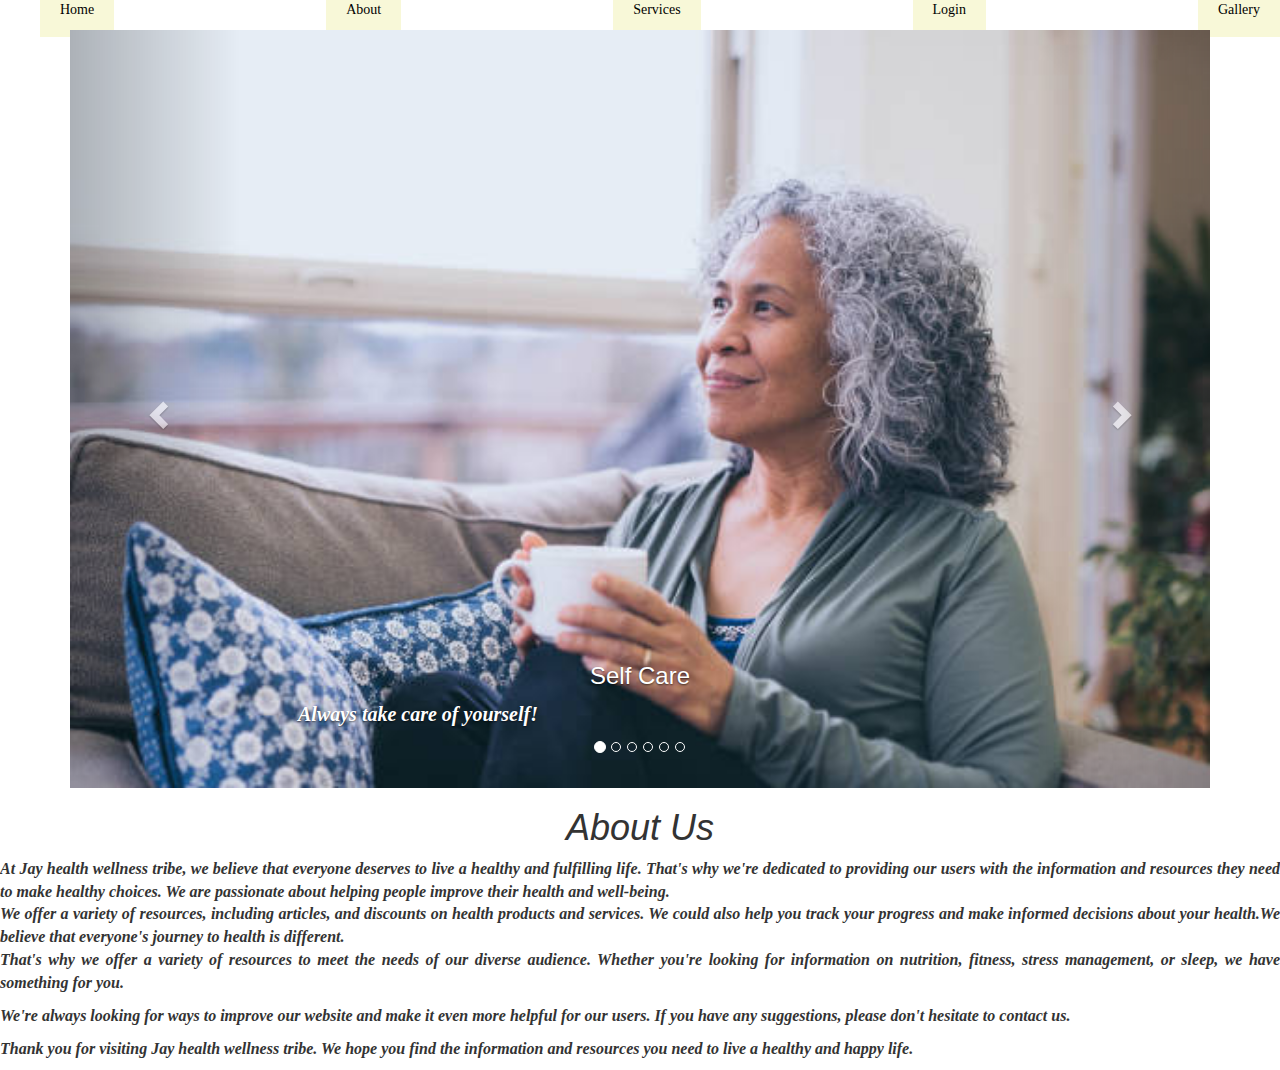
==== INTRO-TO-CODE/about.html @ 286c0aee "my finals" ====
<!DOCTYPE html>
<html lang="en">
<head>
    <meta charset="UTF-8">
    <meta http-equiv="X-UA-Compatible" content="IE=edge">
    <meta name="viewport" content="width=device-width, initial-scale=1.0">
    <title>About Us</title>
    <link rel="stylesheet" href="index.css">
    <link rel="stylesheet" href="https://maxcdn.bootstrapcdn.com/bootstrap/3.4.1/css/bootstrap.min.css">
    <script src="https://ajax.googleapis.com/ajax/libs/jquery/3.6.4/jquery.min.js"></script>
    <script src="https://maxcdn.bootstrapcdn.com/bootstrap/3.4.1/js/bootstrap.min.js"></script>
</head>

<body>

<nav>

    <ul class="nav-links">

      <li><a class="active" href="index.html">Home</a></li>

      <li><a href="about.html">About</a></li>

      <li><a href="services.html">Services</a></li>

      <li><a href="Login.html">Login</a></li>

      <li><a href="Gallery.html">Gallery</a></li>

    </ul>   
</nav> 




<div class="container">
    <div id="myCarousel" class="carousel slide" data-ride="carousel">
      <!-- Indicators -->
      <ol class="carousel-indicators">
        <li data-target="#myCarousel" data-slide-to="0" class="active"></li>
        <li data-target="#myCarousel" data-slide-to="1"></li>
        <li data-target="#myCarousel" data-slide-to="2"></li>
        <li data-target="#myCarousel" data-slide-to="3"></li>
        <li data-target="#myCarousel" data-slide-to="4"></li>
        <li data-target="#myCarousel" data-slide-to="5"></li>
      </ol>
  
      <!-- Wrapper for slides -->
      <div class="carousel-inner" style="height: min-content;">
  
        <div class="item active">
          <img src="../INTRO-TO-CODE/about1.jpg" alt="take care" style="width:100%;" >
          <div class="carousel-caption">
            <h3>Self Care</h3>
            <p>Always take care of yourself!</p>
          </div>
        </div>
        
        <div class="item">
          <img src="../INTRO-TO-CODE/about3.jpg" alt="Healthy" style="width:100%;">
          <div class="carousel-caption">
            <h3>Healthy Lifestyle</h3>
            <p>An Healthy lifestyle Cycle!</p>
          </div>
        </div>

        <div class="item">
            <img src="../INTRO-TO-CODE/about 6.jpg" alt="Mind, Body and Soul" style="width:100%;">
            <div class="carousel-caption">
              <h3>Soul Lifting</h3>
              <p>Drink a Glass of Water!!!</p>
            </div>
          </div>
      
        <div class="item">
            <img src="../INTRO-TO-CODE/about 4.jpg" alt="Be kind to your Ptients" style="width:100%;">
            <div class="carousel-caption">
              <h3>Kindness</h3>
              <p>Be kind to your patients!!!</p>
            </div>
          </div>

          <div class="item">
            <img src="../INTRO-TO-CODE/about2.jpg" alt="We all need to get healty!!!" style="width:100%;">
            <div class="carousel-caption">
              <h3>Health is Wealth</h3>
              <p>We all need an Healthy Body!!!</p>
            </div>
          </div>

          <div class="item">
            <img src="../INTRO-TO-CODE/heart beat.jpg" alt="We care about you Happiness" style="width:100%;">
            <div class="carousel-caption">
              <h3>Happiness</h3>
              <p>We care about your happiness!!!</p>
            </div>
          </div>
    
      </div>
  
      <!-- Left and right controls -->
      <a class="left carousel-control" href="#myCarousel" data-slide="prev">
        <span class="glyphicon glyphicon-chevron-left"></span>
        <span class="sr-only">Previous</span>
      </a>
      <a class="right carousel-control" href="#myCarousel" data-slide="next">
        <span class="glyphicon glyphicon-chevron-right"></span>
        <span class="sr-only">Next</span>
      </a>
    </div>
  </div>

  <h1>About Us</h1>

<p class="my-para"> At Jay health wellness tribe, we believe that everyone deserves to live a healthy and fulfilling life. That's why we're dedicated to providing our users with the information and resources they need to make healthy choices. We are passionate about helping people improve their health and well-being. <br>
    We offer a variety of resources, including articles, and discounts on health products and services. We could also help you track your progress and make informed decisions about your health.We believe that everyone's journey to health is different.<br>

     That's why we offer a variety of resources to meet the needs of our diverse audience. Whether you're looking for information on nutrition, fitness, stress management, or sleep, we have something for you.</p>

<p class="my-para">We're always looking for ways to improve our website and make it even more helpful for our users. If you have any suggestions, please don't hesitate to contact us.</p>

<p class="my-para">Thank you for visiting Jay health wellness tribe. We hope you find the information and resources you need to live a healthy and happy life.</p>

</body>
</html>
---- INTRO-TO-CODE/index.css ----
body {
    background-color: rgb(248, 248, 216);
    background-image: url("");
  }
  
  h1 {
    color: black;
    text-align: center;
    font-style: oblique;
    font-family: Georgia;
  }

  h2{
    font-style: oblique;
    color: black;
    text-align: center;
    font-weight: bold;
  }
  
  p {
    font-family: Georgia;
    font-size: 20px;
    font-weight: bold;
    font-style: oblique;
    text-align: justify;
  }
caption {
    font-weight: bolder; 
    font-size: 1em;
}
.my-para{
    font-family: Georgia;
    font-weight: bold;
    font-size: medium;
}
.my-logo{
    background-image: url('images.jpg');
    height: 150px;
    width: 100%;
    display: flex;
    align-items:center ;
    justify-content: center;
    font-weight: bolder;
    font-size: 2.5em;
}
.my-intro{
    font-family: Georgia;
    font-size: 20px;
    font-weight: bold;
    font-style: oblique;
    text-align: justify;
}


.nav-links {
    display: flex;
    align-items: center;
    list-style: none;
    justify-content: space-between;
    font-family: Georgia;
}



.nav-links a {
    text-decoration: none;
    color: black;
    background-color: rgb(248, 248, 216);
    padding: 20px;
    font-family: Georgia;
}

.carousel-inner {
    height: 500px;
    width: 300px;
    background-position: center;
    text-align: center;

}

.carousel-caption{
    text-emphasis: none;
    text-align: justify;
}
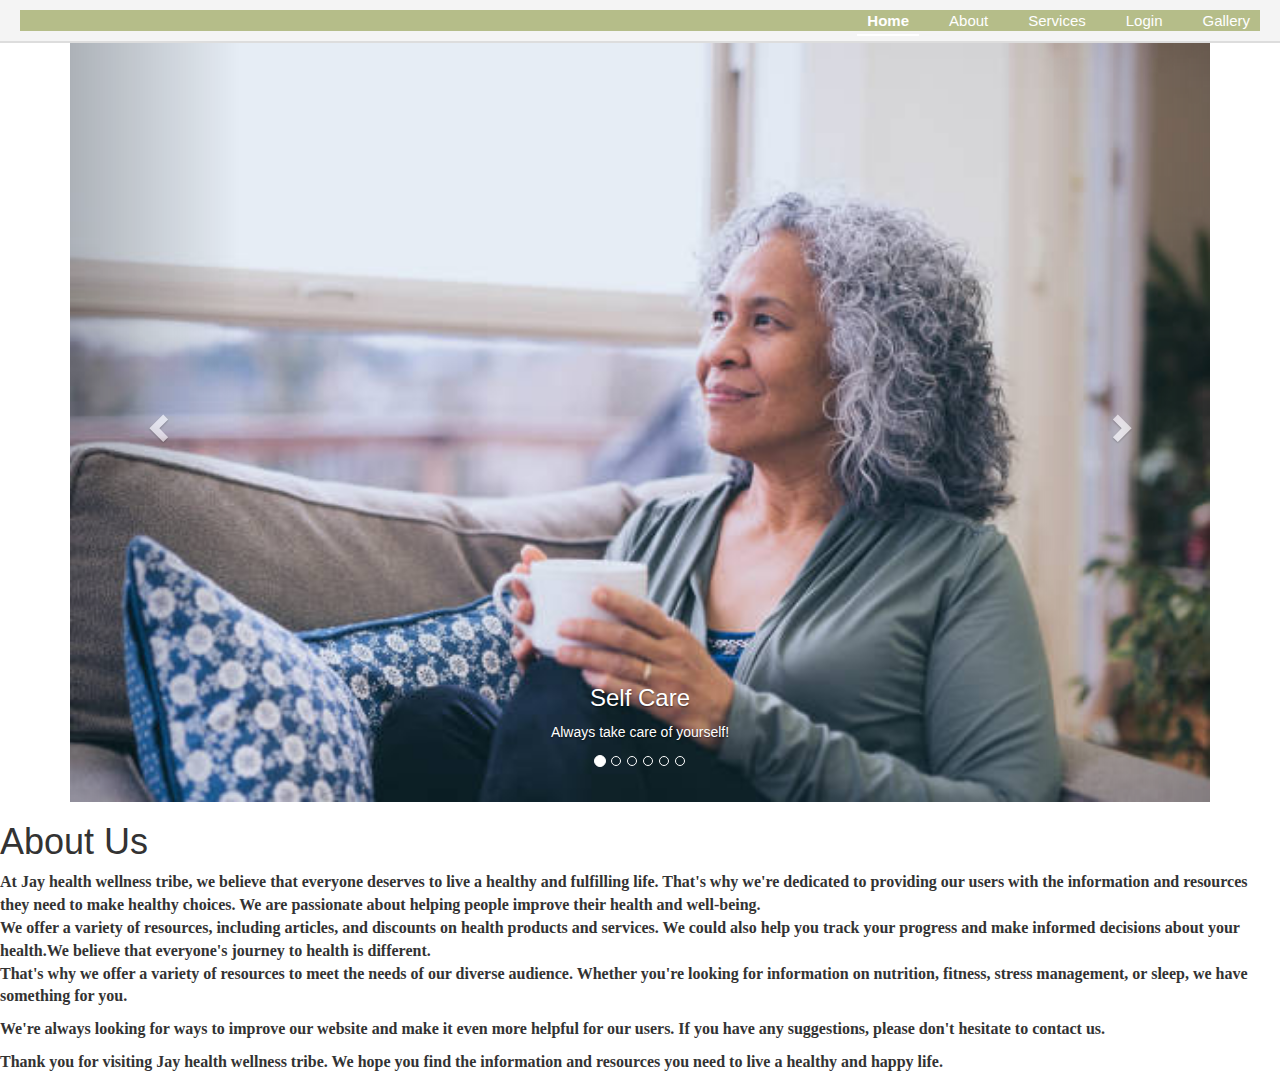
==== commit 6f97a919: "update on debugging" ====
--- a/INTRO-TO-CODE/about.html
+++ b/INTRO-TO-CODE/about.html
@@ -12,114 +12,112 @@
 </head>
 
 <body>
+  <header>
+    <nav>
 
-<nav>
+      <ul class="nav-links">
 
-    <ul class="nav-links">
+        <li><a class="active" href="index.html">Home</a></li>
 
-      <li><a class="active" href="index.html">Home</a></li>
+        <li><a href="about.html">About</a></li>
 
-      <li><a href="about.html">About</a></li>
+        <li><a href="services.html">Services</a></li>
 
-      <li><a href="services.html">Services</a></li>
+        <li><a href="Login.html">Login</a></li>
 
-      <li><a href="Login.html">Login</a></li>
+        <li><a href="Gallery.html">Gallery</a></li>
 
-      <li><a href="Gallery.html">Gallery</a></li>
-
-    </ul>   
-</nav> 
-
-
-
-
-<div class="container">
-    <div id="myCarousel" class="carousel slide" data-ride="carousel">
-      <!-- Indicators -->
-      <ol class="carousel-indicators">
-        <li data-target="#myCarousel" data-slide-to="0" class="active"></li>
-        <li data-target="#myCarousel" data-slide-to="1"></li>
-        <li data-target="#myCarousel" data-slide-to="2"></li>
-        <li data-target="#myCarousel" data-slide-to="3"></li>
-        <li data-target="#myCarousel" data-slide-to="4"></li>
-        <li data-target="#myCarousel" data-slide-to="5"></li>
-      </ol>
+      </ul>   
+    </nav> 
+  </header>
   
-      <!-- Wrapper for slides -->
-      <div class="carousel-inner" style="height: min-content;">
-  
-        <div class="item active">
-          <img src="../INTRO-TO-CODE/about1.jpg" alt="take care" style="width:100%;" >
-          <div class="carousel-caption">
-            <h3>Self Care</h3>
-            <p>Always take care of yourself!</p>
-          </div>
-        </div>
-        
-        <div class="item">
-          <img src="../INTRO-TO-CODE/about3.jpg" alt="Healthy" style="width:100%;">
-          <div class="carousel-caption">
-            <h3>Healthy Lifestyle</h3>
-            <p>An Healthy lifestyle Cycle!</p>
-          </div>
-        </div>
-
-        <div class="item">
-            <img src="../INTRO-TO-CODE/about 6.jpg" alt="Mind, Body and Soul" style="width:100%;">
+  <div class="container">
+      <div id="myCarousel" class="carousel slide" data-ride="carousel">
+        <!-- Indicators -->
+        <ol class="carousel-indicators">
+          <li data-target="#myCarousel" data-slide-to="0" class="active"></li>
+          <li data-target="#myCarousel" data-slide-to="1"></li>
+          <li data-target="#myCarousel" data-slide-to="2"></li>
+          <li data-target="#myCarousel" data-slide-to="3"></li>
+          <li data-target="#myCarousel" data-slide-to="4"></li>
+          <li data-target="#myCarousel" data-slide-to="5"></li>
+        </ol>
+    
+        <!-- Wrapper for slides -->
+        <div class="carousel-inner" style="height: min-content;">
+    
+          <div class="item active">
+            <img src="../INTRO-TO-CODE/about1.jpg" alt="take care" style="width:100%;" >
             <div class="carousel-caption">
-              <h3>Soul Lifting</h3>
-              <p>Drink a Glass of Water!!!</p>
+              <h3>Self Care</h3>
+              <p>Always take care of yourself!</p>
             </div>
           </div>
-      
-        <div class="item">
-            <img src="../INTRO-TO-CODE/about 4.jpg" alt="Be kind to your Ptients" style="width:100%;">
+          
+          <div class="item">
+            <img src="../INTRO-TO-CODE/about3.jpg" alt="Healthy" style="width:100%;">
             <div class="carousel-caption">
-              <h3>Kindness</h3>
-              <p>Be kind to your patients!!!</p>
+              <h3>Healthy Lifestyle</h3>
+              <p>An Healthy lifestyle Cycle!</p>
             </div>
           </div>
 
           <div class="item">
-            <img src="../INTRO-TO-CODE/about2.jpg" alt="We all need to get healty!!!" style="width:100%;">
-            <div class="carousel-caption">
-              <h3>Health is Wealth</h3>
-              <p>We all need an Healthy Body!!!</p>
+              <img src="../INTRO-TO-CODE/about 6.jpg" alt="Mind, Body and Soul" style="width:100%;">
+              <div class="carousel-caption">
+                <h3>Soul Lifting</h3>
+                <p>Drink a Glass of Water!!!</p>
+              </div>
             </div>
-          </div>
+        
+          <div class="item">
+              <img src="../INTRO-TO-CODE/about 4.jpg" alt="Be kind to your Ptients" style="width:100%;">
+              <div class="carousel-caption">
+                <h3>Kindness</h3>
+                <p>Be kind to your patients!!!</p>
+              </div>
+            </div>
 
-          <div class="item">
-            <img src="../INTRO-TO-CODE/heart beat.jpg" alt="We care about you Happiness" style="width:100%;">
-            <div class="carousel-caption">
-              <h3>Happiness</h3>
-              <p>We care about your happiness!!!</p>
+            <div class="item">
+              <img src="../INTRO-TO-CODE/about2.jpg" alt="We all need to get healty!!!" style="width:100%;">
+              <div class="carousel-caption">
+                <h3>Health is Wealth</h3>
+                <p>We all need an Healthy Body!!!</p>
+              </div>
             </div>
-          </div>
+
+            <div class="item">
+              <img src="../INTRO-TO-CODE/heart beat.jpg" alt="We care about you Happiness" style="width:100%;">
+              <div class="carousel-caption">
+                <h3>Happiness</h3>
+                <p>We care about your happiness!!!</p>
+              </div>
+            </div>
+      
+        </div>
     
+        <!-- Left and right controls -->
+        <a class="left carousel-control" href="#myCarousel" data-slide="prev">
+          <span class="glyphicon glyphicon-chevron-left"></span>
+          <span class="sr-only">Previous</span>
+        </a>
+        <a class="right carousel-control" href="#myCarousel" data-slide="next">
+          <span class="glyphicon glyphicon-chevron-right"></span>
+          <span class="sr-only">Next</span>
+        </a>
       </div>
-  
-      <!-- Left and right controls -->
-      <a class="left carousel-control" href="#myCarousel" data-slide="prev">
-        <span class="glyphicon glyphicon-chevron-left"></span>
-        <span class="sr-only">Previous</span>
-      </a>
-      <a class="right carousel-control" href="#myCarousel" data-slide="next">
-        <span class="glyphicon glyphicon-chevron-right"></span>
-        <span class="sr-only">Next</span>
-      </a>
     </div>
-  </div>
 
-  <h1>About Us</h1>
+    <h1>About Us</h1>
 
-<p class="my-para"> At Jay health wellness tribe, we believe that everyone deserves to live a healthy and fulfilling life. That's why we're dedicated to providing our users with the information and resources they need to make healthy choices. We are passionate about helping people improve their health and well-being. <br>
-    We offer a variety of resources, including articles, and discounts on health products and services. We could also help you track your progress and make informed decisions about your health.We believe that everyone's journey to health is different.<br>
+  <p class="my-para"> At Jay health wellness tribe, we believe that everyone deserves to live a healthy and fulfilling life. That's why we're dedicated to providing our users with the information and resources they need to make healthy choices. We are passionate about helping people improve their health and well-being. <br>
+      We offer a variety of resources, including articles, and discounts on health products and services. We could also help you track your progress and make informed decisions about your health.We believe that everyone's journey to health is different.<br>
 
-     That's why we offer a variety of resources to meet the needs of our diverse audience. Whether you're looking for information on nutrition, fitness, stress management, or sleep, we have something for you.</p>
+      That's why we offer a variety of resources to meet the needs of our diverse audience. Whether you're looking for information on nutrition, fitness, stress management, or sleep, we have something for you.</p>
 
-<p class="my-para">We're always looking for ways to improve our website and make it even more helpful for our users. If you have any suggestions, please don't hesitate to contact us.</p>
+  <p class="my-para">We're always looking for ways to improve our website and make it even more helpful for our users. If you have any suggestions, please don't hesitate to contact us.</p>
 
-<p class="my-para">Thank you for visiting Jay health wellness tribe. We hope you find the information and resources you need to live a healthy and happy life.</p>
+  <p class="my-para">Thank you for visiting Jay health wellness tribe. We hope you find the information and resources you need to live a healthy and happy life.</p>
 
 </body>
 </html>
--- a/INTRO-TO-CODE/index.css
+++ b/INTRO-TO-CODE/index.css
@@ -1,29 +1,92 @@
 body {
     background-color: rgb(248, 248, 216);
     background-image: url("");
-  }
-  
-  h1 {
+    font-family: 'Arial', sans-serif;
+    line-height: 1.6;
+    margin: 0;
+    padding: 0;
+  }
+  
+  .introduction-section {
+    background: linear-gradient(135deg, #f1f8e9, #c8e6c9); /* Light green gradient */
+    color: #2c3e50;
+    padding: 60px 20px;
+    text-align: center;
+    border-radius: 8px;
+    box-shadow: 0 4px 10px rgba(0, 0, 0, 0.1);
+  }
+
+  .introduction-section h2 {
+    font-size: 3rem;
+    font-weight: 900;
+    margin-bottom: 20px;
+    text-transform: uppercase;
+    letter-spacing: 2px;
+  }
+
+  
+  /* h1 {
     color: black;
     text-align: center;
     font-style: oblique;
     font-family: Georgia;
-  }
-
-  h2{
+  } */
+
+  /* h2{
     font-style: oblique;
     color: black;
     text-align: center;
     font-weight: bold;
-  }
-  
-  p {
+  } */
+
+  .introduction-section p {
+    font-size: 1.5rem;
+    line-height: 1.8;
+    font-weight: 600;
+    max-width: 800px;
+    margin: 0 auto 20px auto;
+    
+  }
+  
+  .introduction-section ul {
+    list-style: none;
+    padding: 0;
+    margin: 30px auto 0 auto;
+    max-width: 800px;
+    text-align: left;
+  }
+
+  .introduction-section ul li {
+    font-size: 1.5rem;
+    font-weight: 700;
+    margin: 15px 0;
+    display: flex;
+    align-items: center;
+    gap: 15px;
+    padding: 10px 15px;
+    background: #ffffff;
+    border-radius: 5px;
+    box-shadow: 0 2px 5px rgba(0, 0, 0, 0.1);
+    transition: transform 0.3s ease, box-shadow 0.3s ease;
+  }
+
+  .introduction-section ul li:hover {
+      transform: translateY(-5px);
+      box-shadow: 0 4px 10px rgba(0, 0, 0, 0.2);
+  }
+
+  .introduction-section ul li img {
+    width: 40px;
+    height: 40px;
+  }
+  
+  /* p {
     font-family: Georgia;
     font-size: 20px;
     font-weight: bold;
     font-style: oblique;
     text-align: justify;
-  }
+  } */
 caption {
     font-weight: bolder; 
     font-size: 1em;
@@ -33,52 +96,238 @@
     font-weight: bold;
     font-size: medium;
 }
-.my-logo{
-    background-image: url('images.jpg');
-    height: 150px;
-    width: 100%;
-    display: flex;
-    align-items:center ;
-    justify-content: center;
-    font-weight: bolder;
-    font-size: 2.5em;
-}
+/* .my-logo{ */
+    /* background-image: url('images.jpg'); */
+    /* height: 150px; */
+    /* width: 100%; */
+    /* display: flex; */
+    /* align-items:center ; */
+    /* justify-content: center; */
+    /* font-weight: bolder; */
+    /* font-size: 2.5em; */
+/* } */
+
+header {
+
+  display: flex;
+  justify-content: space-between;
+  align-items: center;
+  padding: 10px 20px;
+  background-color: #f4f4f4;
+  border-bottom: 2px solid #ddd;
+  gap: 40px;
+      
+}
+
+.my-logo {
+  display: flex;
+  align-items: center;
+} 
+
+.my-logo img {
+  height: 50px;
+  margin-right: 10px;
+}
+
+.my-logo span {
+  font-size: 1.5rem;
+  font-weight: bold;
+  color: #333;
+}
+
 .my-intro{
-    font-family: Georgia;
-    font-size: 20px;
-    font-weight: bold;
-    font-style: oblique;
-    text-align: justify;
-}
-
+  font-family: Georgia;
+  font-size: 20px;
+  font-weight: bold;
+  font-style: oblique;
+  text-align: justify;
+}
+
+
+nav {
+  flex-grow: 1;
+  text-align: right;
+  background-color: rgb(181, 189, 137);
+}
 
 .nav-links {
-    display: flex;
-    align-items: center;
-    list-style: none;
-    justify-content: space-between;
-    font-family: Georgia;
-}
-
-
+  list-style: none;
+  display: flex;
+  gap: 20px;
+  justify-content: flex-end;
+  margin: 0;
+}
+
+.nav-links li {
+    position: relative;
+}
 
 .nav-links a {
-    text-decoration: none;
-    color: black;
-    background-color: rgb(248, 248, 216);
-    padding: 20px;
-    font-family: Georgia;
-}
+  text-decoration: none;
+  color: #fff;
+  font-size: 1.5rem;
+  padding: 5px 10px;
+  transition: color 0.3s ease, background-color 0.3s ease;
+}
+
+.nav-links a:hover {
+  color: rgb(181, 189, 137);
+  background-color: #fff;
+  border-radius: 5px;
+  transform: scale(1.1);
+}
+
+
+.nav-links .active {
+  font-weight: bold;
+ border-bottom: 2px solid #fff;
+}
+
+@media (max-width: 768px) {
+    header {
+      flex-direction: column;
+      align-items: flex-start;
+    }
+  
+    .nav-links {
+      flex-direction: column;
+      gap: 10px;
+    }
+  
+    .nav-links a {
+      padding: 10px;
+      width: 100%;
+      text-align: left;
+    }
+  }
 
 .carousel-inner {
-    height: 500px;
-    width: 300px;
-    background-position: center;
-    text-align: center;
+  height: 500px;
+  width: 300px;
+  background-position: center;
+  text-align: center;
 
 }
 
 .carousel-caption{
-    text-emphasis: none;
-    text-align: justify;
+  text-emphasis: none;
+  text-align: justify;
+}
+
+.healthy-tips-section {
+  max-width: 800px;
+  margin: 30px auto;
+  padding: 20px;
+  text-align: center;
+  background: #eaf2f8;
+  border-radius: 8px;
+  box-shadow: 0 4px 6px rgba(0, 0, 0, 0.1);
+}
+.healthy-tips-section h1 {
+  font-size: 2.5rem;
+  margin-bottom: 15px;
+  color: #34495e;
+}
+.healthy-tips-section img {
+  height: 70px;
+  width: 90px;
+  border-radius: 5px;
+  animation: bounce 2s infinite;
+}
+/* Bounce Animation */
+@keyframes bounce {
+  0%, 100% {
+    transform: translateY(0);
+  }
+  50% {
+    transform: translateY(-10px);
+  }
+}
+/* Optional hover effect */
+.healthy-tips-section img:hover {
+  animation: rotate 1s ease-in-out;
+}
+@keyframes rotate {
+  from {
+    transform: rotate(0deg);
+  }
+  to {
+    transform: rotate(360deg);
+  }
+}
+
+section.flex-container {
+  display: flex;
+  flex-wrap: wrap;
+  gap: 20px;
+  justify-content: center;
+  padding: 20px;
+  background-color: #eaf2f8;
+}
+.flex-item {
+  background-color: #ffffff;
+  border-radius: 8px;
+  box-shadow: 0 4px 6px rgba(0, 0, 0, 0.1);
+  padding: 15px;
+  max-width: 300px;
+  text-align: center;
+  flex: 1 1 calc(25% - 40px); /* Flexible width with gap adjustment */
+  box-sizing: border-box;
+  opacity: 0; /* Hidden by default for animation */
+  transform: translateY(20px); /* Start position for animation */
+  animation: fadeIn 1s ease forwards; /* Trigger fade-in animation */
+}
+
+.flex-item:nth-child(1) { animation-delay: 0.2s; }
+.flex-item:nth-child(2) { animation-delay: 0.4s; }
+.flex-item:nth-child(3) { animation-delay: 0.6s; }
+.flex-item:nth-child(4) { animation-delay: 0.8s; }
+
+.flex-item h3 {
+  font-size: 1.2rem;
+  margin-bottom: 10px;
+  color: #2c3e50;
+  transition: color 0.3s ease, transform 0.3s ease; /* Smooth hover effect */
+}
+.flex-item img {
+  width: 100%;
+  max-width: 200px;
+  height: auto;
+  margin: 10px 0;
+  border-radius: 5px;
+  transition: transform 0.3s ease; /* Smooth zoom effect */
+}
+
+.flex-item:hover h3 {
+  color: #4caf50; /* Change text color on hover */
+  transform: translateY(-5px); /* Move text slightly upward */
+}
+
+.flex-item:hover img {
+  transform: scale(1.1); /* Zoom in the image */
+}
+
+/* Fade-in animation */
+@keyframes fadeIn {
+  from {
+    opacity: 0;
+    transform: translateY(20px);
+  }
+  to {
+    opacity: 1;
+    transform: translateY(0);
+  }
+}
+
+.flex-item p {
+  font-size: 1rem;
+  line-height: 1.5;
+  margin: 10px 0;
+}
+/* Responsive Design */
+@media (max-width: 768px) {
+  .flex-item {
+    flex: 1 1 100%; /* Stack items vertically */
+    max-width: 100%;
+  }
 }